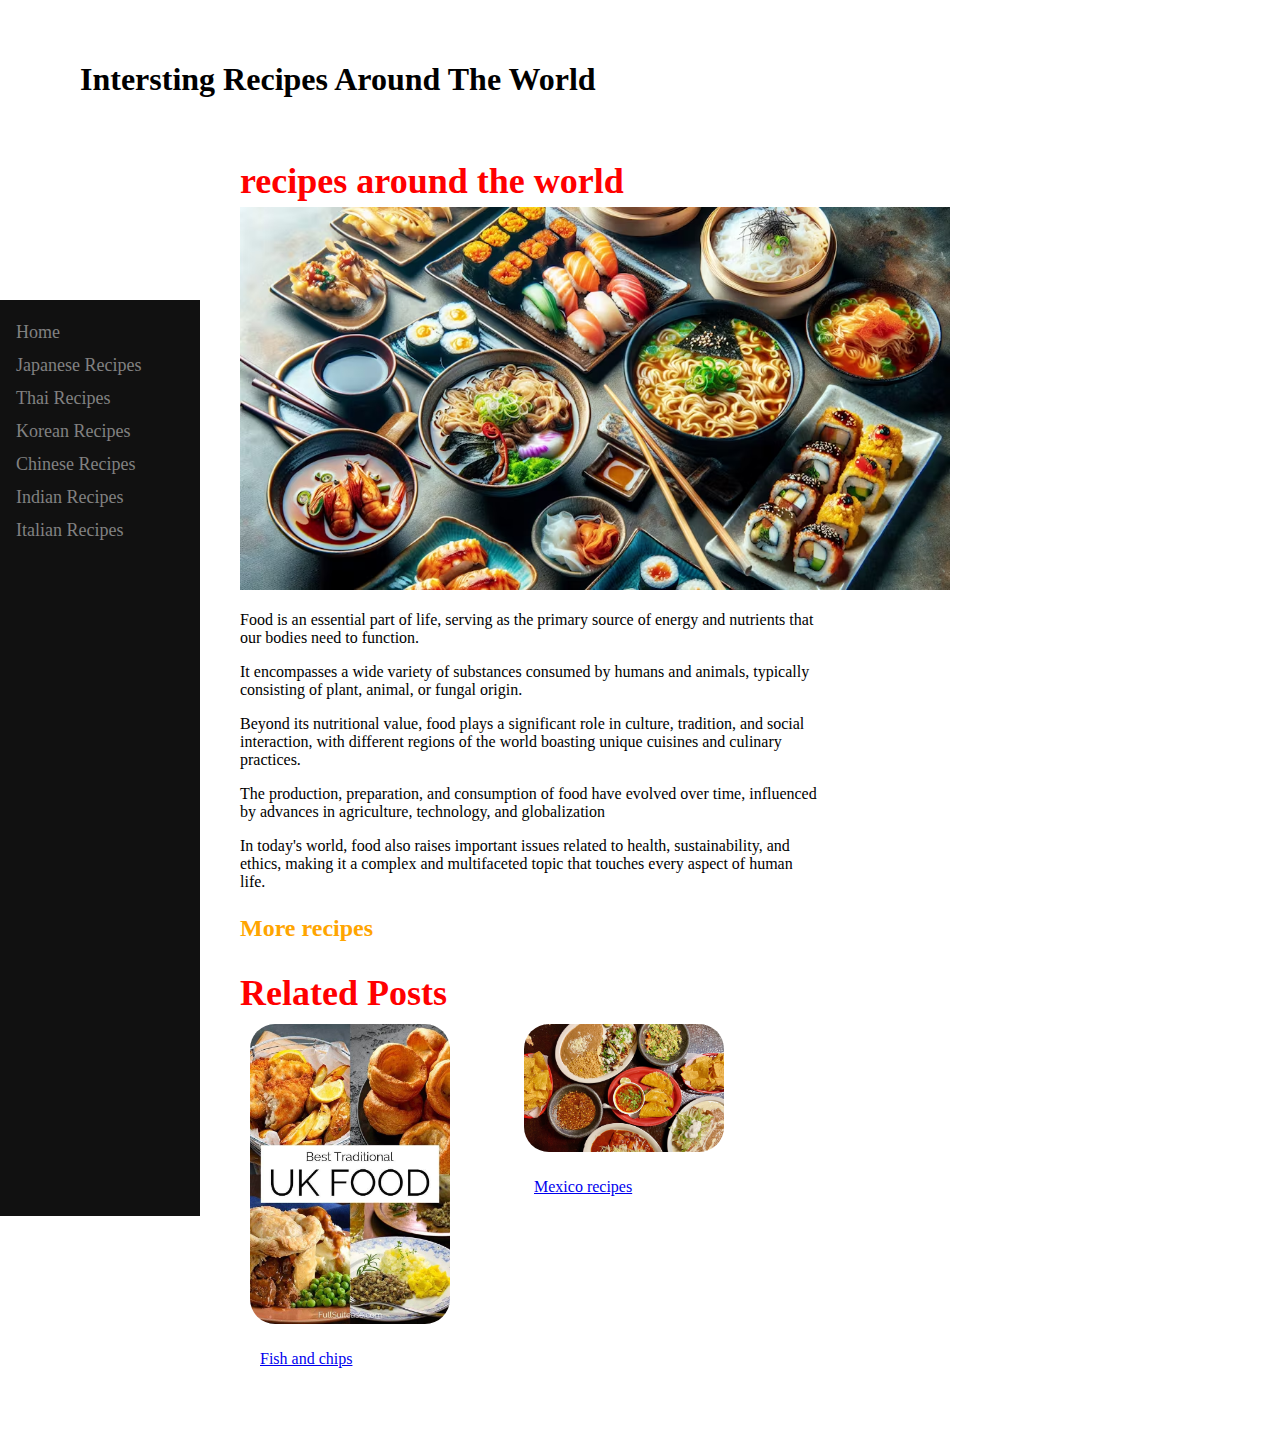
==== index.html @ 9381f722 "ass" ====
<html>   

  <head> 

    <title>Intersting Recipes Around The World</title> 

    <link href="main.css" rel="stylesheet" type="text/css"> 

  </head> 

  <body> 

     

    <div class="header">  

      <h1 class="blog-title">Intersting Recipes Around The World</h1> 


    </div> 

     


    <div class="navigation"> 
      <a href="index.html" class="nav-link">Home </a> 
      <a href="japan.html" class="nav-link">Japanese Recipes </a> 

      <a href="thai.html" class="nav-link">Thai Recipes</a> 

      <a href="korean.html" class="nav-link">Korean Recipes</a> 

      <a href="#" class="nav-link">Chinese Recipes</a> 

      <a href="puns-page.html" class="nav-link">Indian Recipes</a> 

      <a href="#" class="nav-link">Italian Recipes</a> 

    </div> 
 

    <div class="main-content"> 

      <div class="section blog-post"> 

        <h2 class="heading-blog">recipes around the world</h2> 

        <img class="featured" src="Asian-Food.avif" alt="Recipes"> 

        <div class="blog-content"> 

 

          <p>Food is an essential part of life, serving as the primary source of energy and nutrients that our bodies need to function.</p> 

 

          <p>It encompasses a wide variety of substances consumed by humans and animals, typically consisting of plant, animal, or fungal origin.</p> 

 


 



              <p> Beyond its nutritional value, food plays a significant role in culture, tradition, and social interaction, with different regions of the world boasting unique cuisines and culinary practices.</p> 

        

               <p>The production, preparation, and consumption of food have evolved over time, influenced by advances in agriculture, technology, and globalization</p> 

              <p> In today's world, food also raises important issues related to health, sustainability, and ethics, making it a complex and multifaceted topic that touches every aspect of human life.</p> 

            

 

          <p class="sig">More recipes</p> 

 

        </div> 

      </div> 

    </div> 

 

     

    <div class="section related"> 

      <h2 class="heading-related">Related Posts</h2> 

      <div class="related-post post-first"> 

        <img class="thumbnail" src="123.jpg" alt="123"> 

        <p class="related-post"> 

          <a class="related-link" href="#">Fish and chips</a> 

        </p> 

      </div> 

      <div class="related-post post-second"> 

        <img class="thumbnail" src="how-to-cook-mexican-food-1694756406.jpeg" alt="Mexico"> 

        <p class="related-post"> 

          <a class="related-link" href="#">Mexico recipes</a> 

        </p> 

      </div> 

    </div> 

     

       

  </body> 

</html>
---- main.css ----
body { 

  width: 800px; 

  padding: 30px; 

  font-family: 'Courier Prime'; 

  color: black; 

  background-color: white; 

  margin: 0; 

} 
9
h1 { 

  font-family: 'Intersting Recipes Around The World';  

  font-size: 68px; 

  color: green; 

  text-align: center; 

}
h4 { 

  font-family: 'Japanese';  

  font-size: 68px; 

  color: black; 

  text-align:  right; 

}

h2 { 

  font-size: 36px;  

  color: red; 

  margin: 0; 

} 

.header { 

   width: 100%; 

  padding: 10px 50px; 

} 

.slogan { 

  font-family: 'Oooh Baby';  

  text-align: right; 

  color: #1083c4; 

  font-size: 48px; 

} 

.navigation { 

  height: 100%; 

  width: 200px; 

  position: fixed; 

  z-index: 1; 

  top: 0; 

  left: 0; 

  background-color: #111; 

  overflow-x: hidden; 

  padding-top: 16px; 

  margin-top: 300px;  

} 

.navigation a { 

  padding: 6px 8px 6px 16px; 

  text-decoration: none; 

  font-size: 18px; 

  color: #818181; 

  display: block;   

} 

.navigation a:hover { 

  color: #f1f1f1; 

} 

.main-content, .related { 

  margin-top: 30px; 

  margin-left: 200px; /* Same as the width of the sidenav */ 

  padding: 0px 10px; 

} 

.featured { 

  width: 710px;  

  margin: 5px auto; 

} 

 

.related-post { 

  width: 250px; 

  display: inline-block; 

  vertical-align: top; 

  padding: 10px; 

} 

.related-post img { 

  width: 80%; 

  border-radius: 25px; 

} 

.sig { 

  color: orange; 

  font-size: 24px; 

  font-weight: bold; 

}
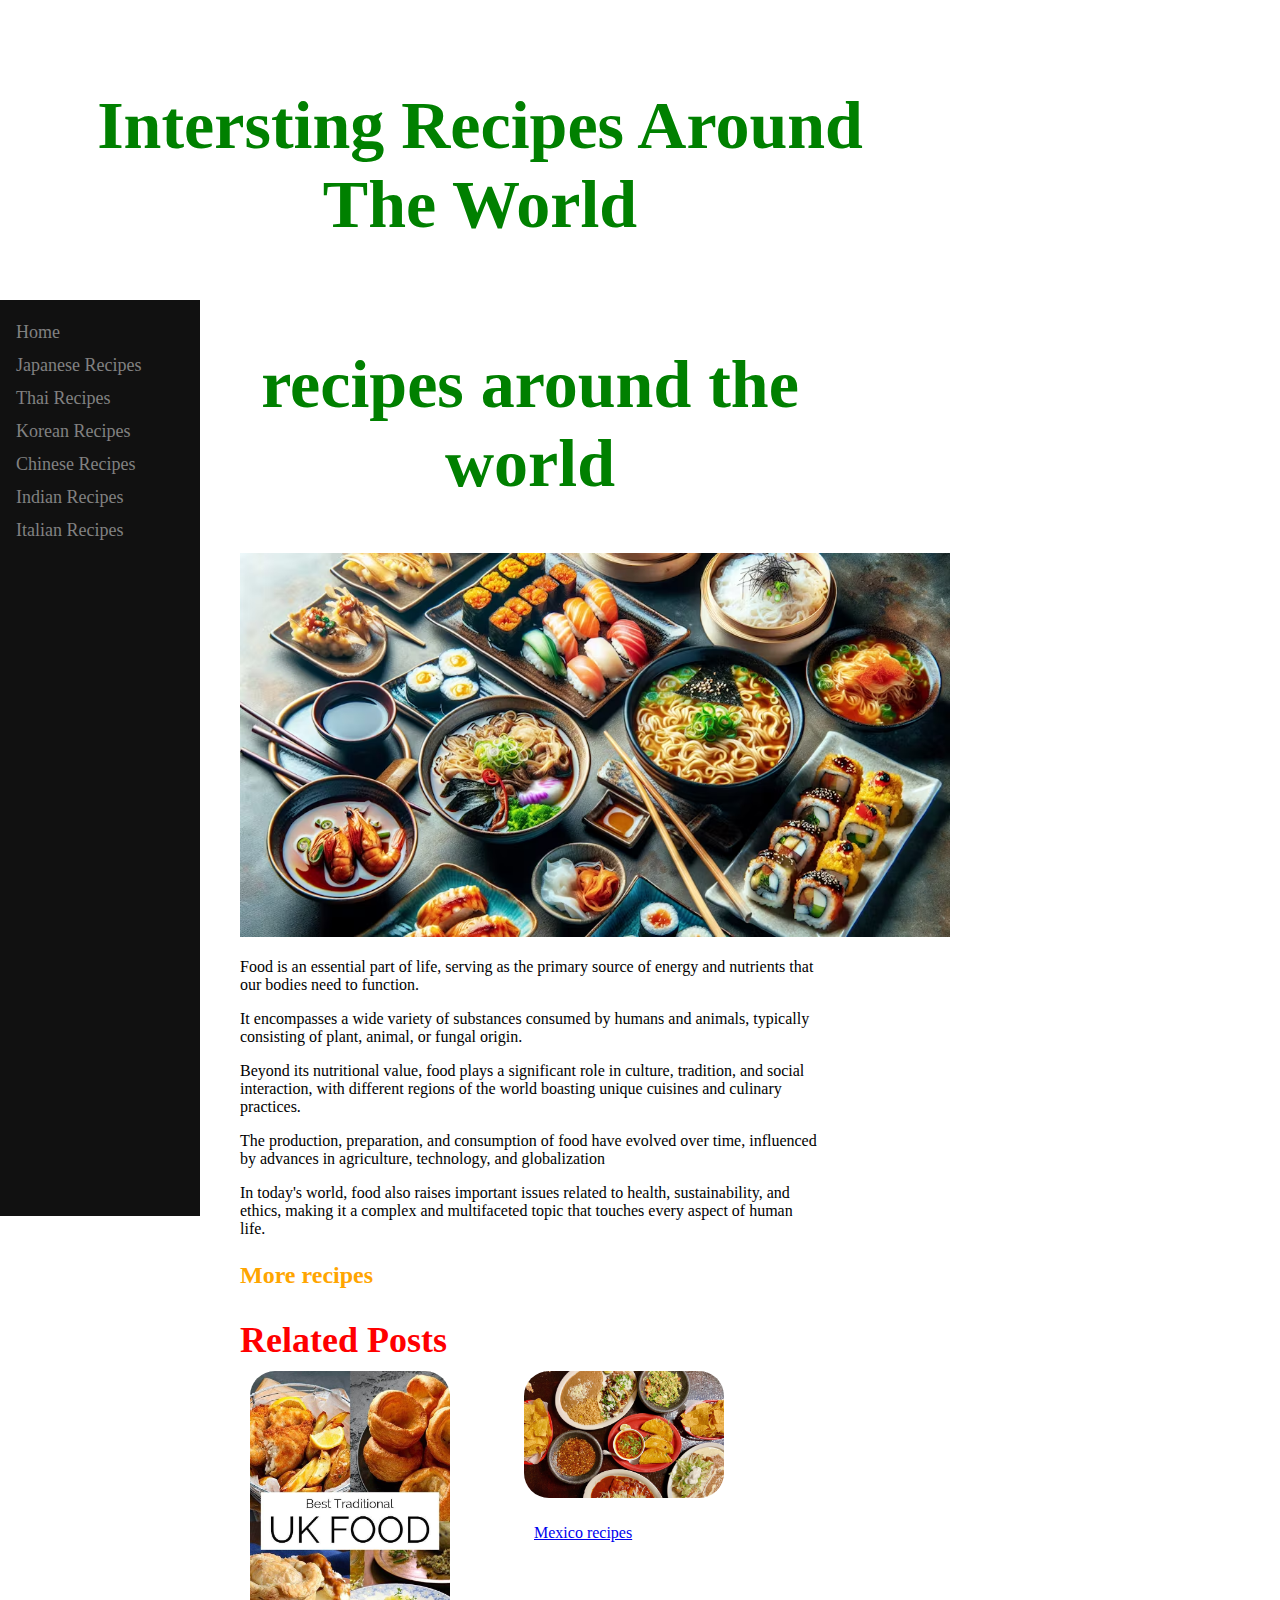
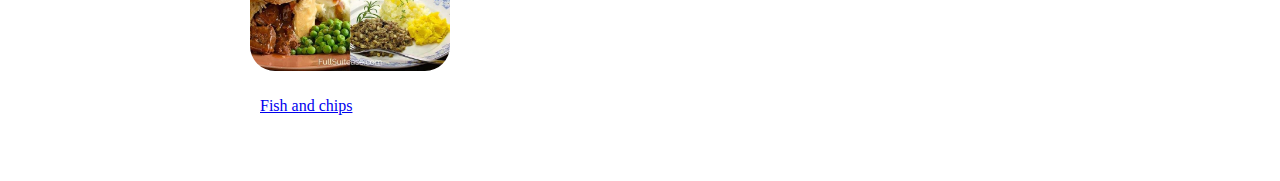
==== commit c875d755: "all" ====
--- a/index.html
+++ b/index.html
@@ -34,11 +34,11 @@
 
       <a href="korean.html" class="nav-link">Korean Recipes</a> 
 
-      <a href="#" class="nav-link">Chinese Recipes</a> 
+      <a href="chinese.html" class="nav-link">Chinese Recipes</a> 
 
       <a href="puns-page.html" class="nav-link">Indian Recipes</a> 
 
-      <a href="#" class="nav-link">Italian Recipes</a> 
+      <a href="Italain.html" class="nav-link">Italian Recipes</a> 
 
     </div> 
  
@@ -47,7 +47,7 @@
 
       <div class="section blog-post"> 
 
-        <h2 class="heading-blog">recipes around the world</h2> 
+        <h1 class="heading-blog">recipes around the world</h1> 
 
         <img class="featured" src="Asian-Food.avif" alt="Recipes"> 
 
--- a/main.css
+++ b/main.css
@@ -13,7 +13,7 @@
   margin: 0; 
 
 } 
-9
+
 h1 { 
 
   font-family: 'Intersting Recipes Around The World';  
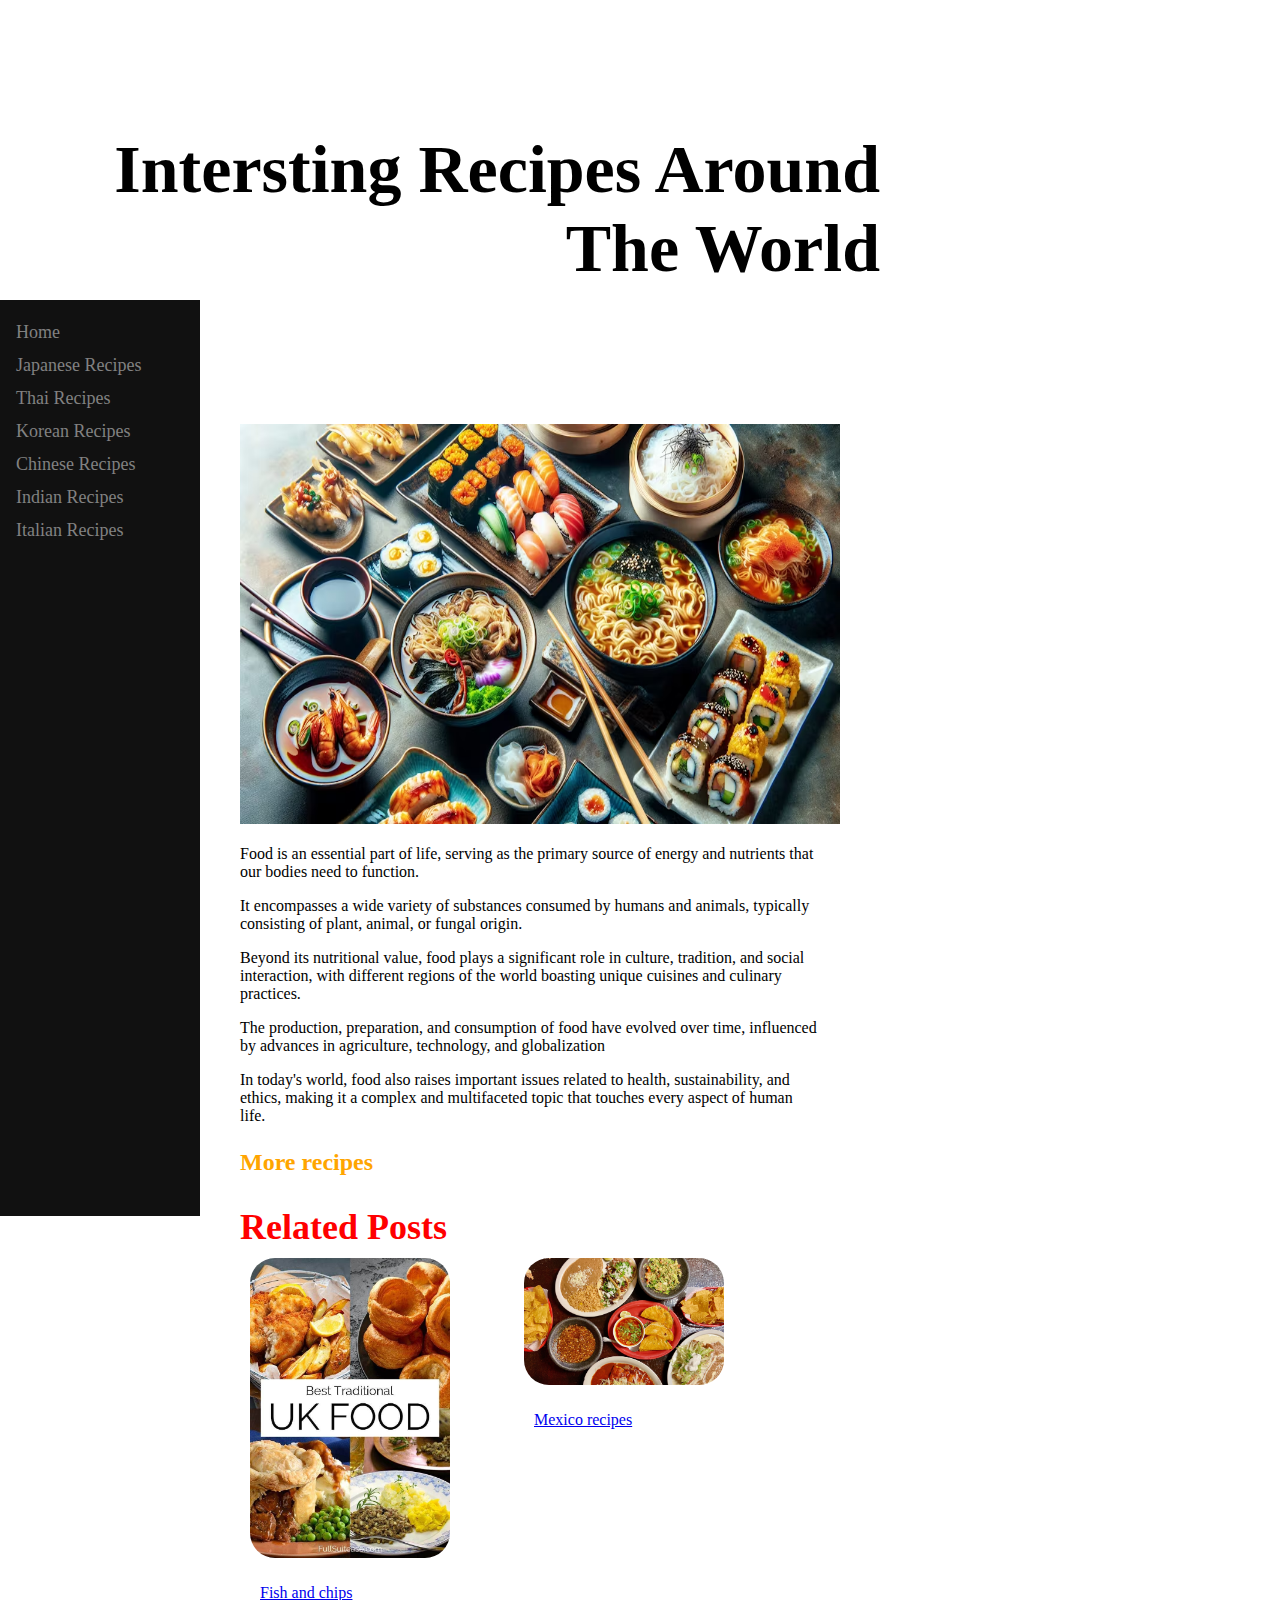
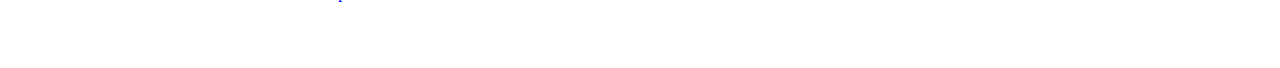
==== commit 6546e7e1: "add all" ====
--- a/index.html
+++ b/index.html
@@ -18,7 +18,7 @@
 
     <div class="header">  
 
-      <h1 class="blog-title">Intersting Recipes Around The World</h1> 
+      <h4 class="blog-title">Intersting Recipes Around The World</h4> 
 
 
     </div> 
@@ -38,7 +38,7 @@
 
       <a href="puns-page.html" class="nav-link">Indian Recipes</a> 
 
-      <a href="Italain.html" class="nav-link">Italian Recipes</a> 
+      <a href="Italian.html" class="nav-link">Italian Recipes</a> 
 
     </div> 
  
@@ -47,7 +47,6 @@
 
       <div class="section blog-post"> 
 
-        <h1 class="heading-blog">recipes around the world</h1> 
 
         <img class="featured" src="Asian-Food.avif" alt="Recipes"> 
 
--- a/main.css
+++ b/main.css
@@ -33,7 +33,7 @@
 
   color: black; 
 
-  text-align:  right; 
+  text-align:  Right; 
 
 }
 
@@ -123,10 +123,10 @@
 
 .featured { 
 
-  width: 710px;  
-
+  width: 600px;  
+height: 400px;
   margin: 5px auto; 
-
+text-align: right;
 } 
 
  
@@ -160,3 +160,6 @@
   font-weight: bold; 
 
 } 
+p {
+  text-align: left center;
+}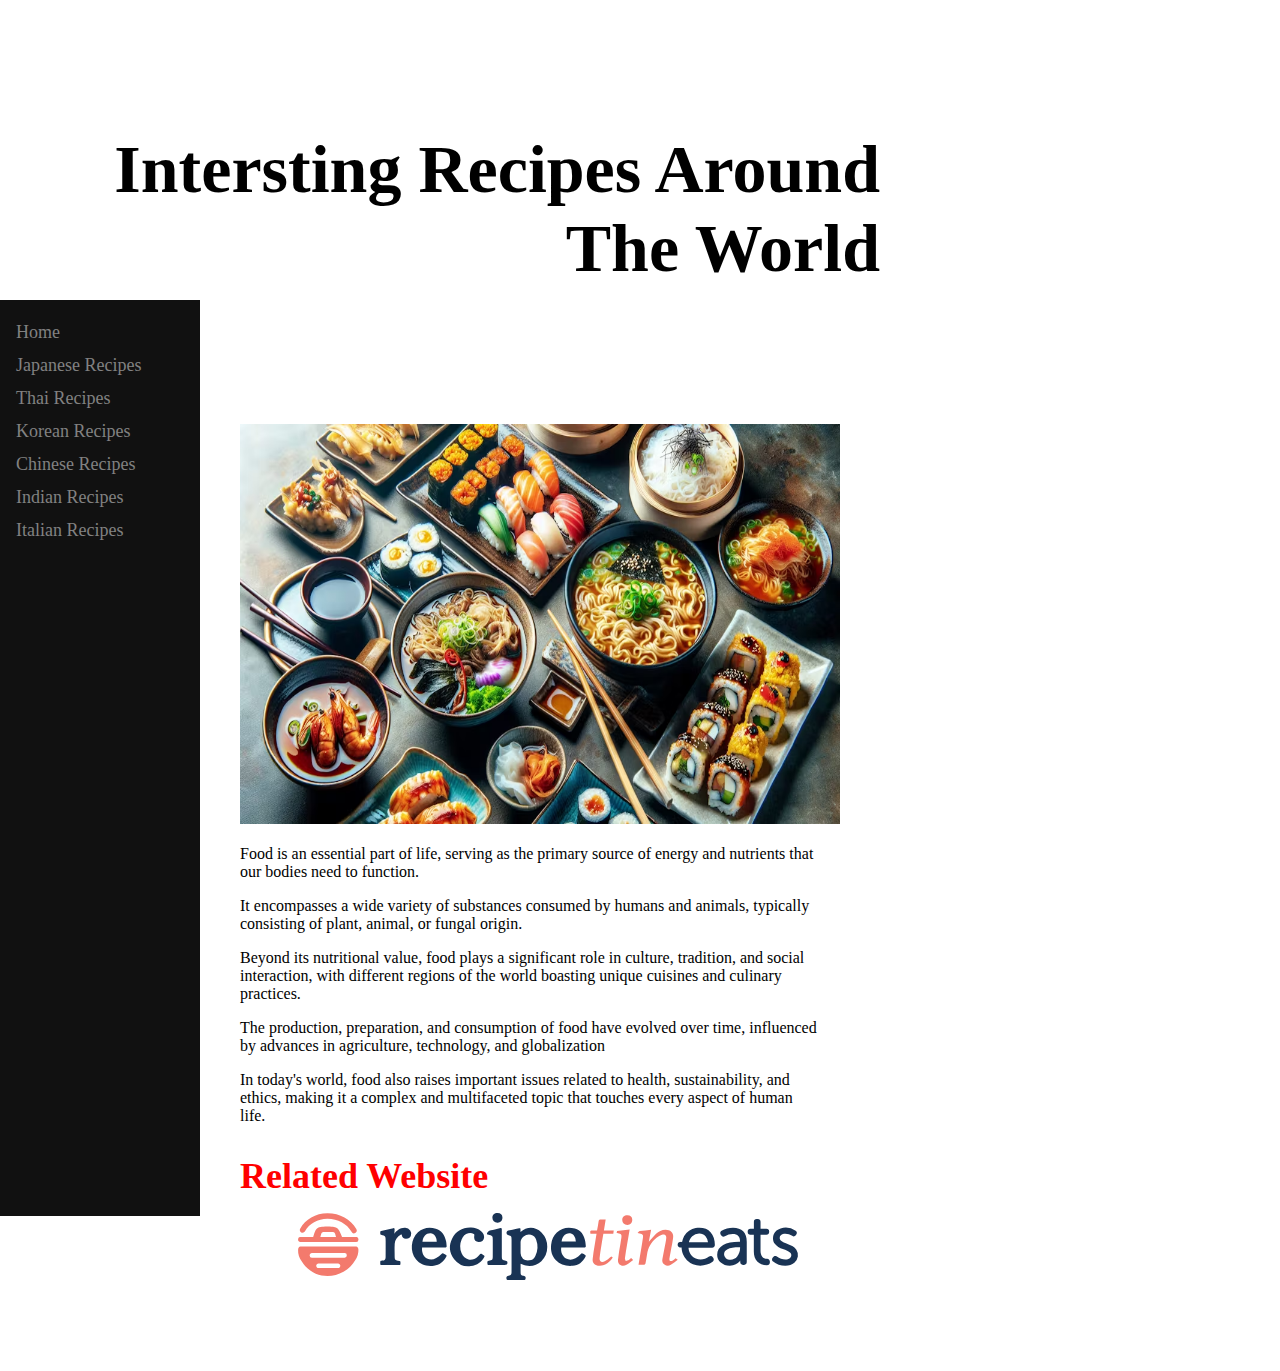
==== commit 20f74f08: "add all" ====
--- a/index.html
+++ b/index.html
@@ -75,11 +75,7 @@
 
               <p> In today's world, food also raises important issues related to health, sustainability, and ethics, making it a complex and multifaceted topic that touches every aspect of human life.</p> 
 
-            
-
- 
-
-          <p class="sig">More recipes</p> 
+          
 
  
 
@@ -95,34 +91,17 @@
 
     <div class="section related"> 
 
-      <h2 class="heading-related">Related Posts</h2> 
+      <h2 class="heading-related">Related Website</h2> 
 
-      <div class="related-post post-first"> 
-
-        <img class="thumbnail" src="123.jpg" alt="123"> 
-
+      <div class="related-website"> 
+        <a href="https://www.recipetineats.com/" alt="Reciple Tin eats">
+          <img class="thumbnail" src="Screenshot 2024-09-17 125604.png" alt="https://www.recipetineats.com/"> 
+        </a>
         <p class="related-post"> 
-
-          <a class="related-link" href="#">Fish and chips</a> 
 
         </p> 
 
       </div> 
-
-      <div class="related-post post-second"> 
-
-        <img class="thumbnail" src="how-to-cook-mexican-food-1694756406.jpeg" alt="Mexico"> 
-
-        <p class="related-post"> 
-
-          <a class="related-link" href="#">Mexico recipes</a> 
-
-        </p> 
-
-      </div> 
-
-    </div> 
-
      
 
        
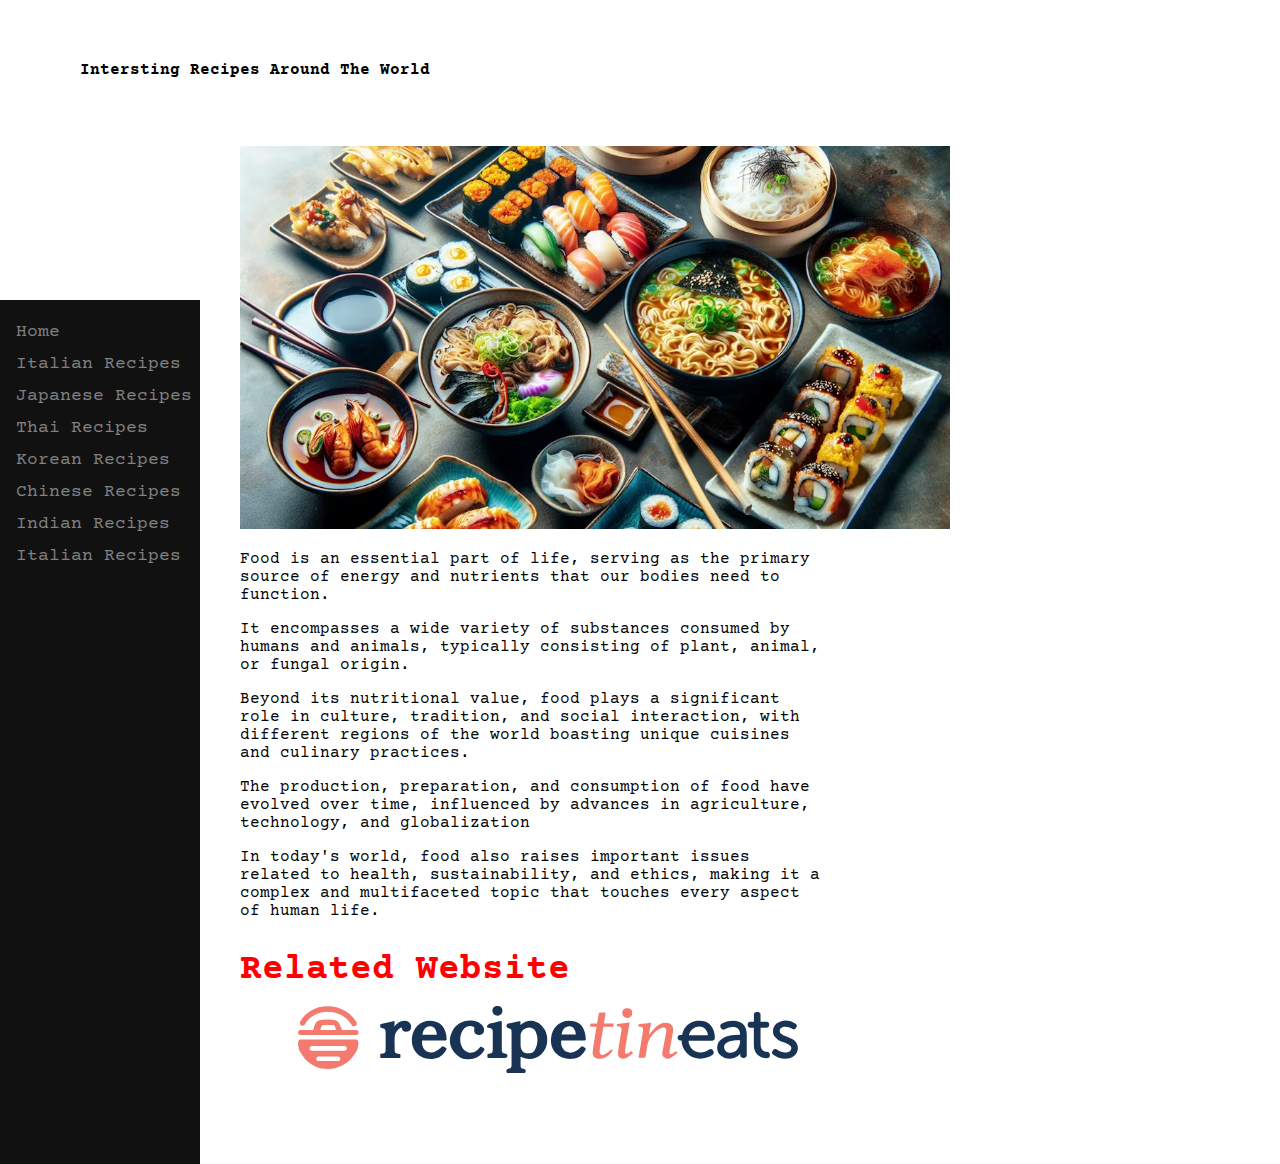
==== commit 8f79a2c7: "Addd" ====
--- a/index.html
+++ b/index.html
@@ -28,6 +28,7 @@
 
     <div class="navigation"> 
       <a href="index.html" class="nav-link">Home </a> 
+      <a href="about us.html" class="nav-link">Italian Recipes</a>
       <a href="japan.html" class="nav-link">Japanese Recipes </a> 
 
       <a href="thai.html" class="nav-link">Thai Recipes</a> 
--- a/main.css
+++ b/main.css
@@ -1,3 +1,11 @@
+@import url('https://fonts.googleapis.com/css?family=Courier+Prime'); 
+
+@import url('https://fonts.googleapis.com/css?family=Luckiest+Guy'); 
+
+@import url('https://fonts.googleapis.com/css?family=Oooh+Baby'); 
+
+ 
+
 body { 
 
   width: 800px; 
@@ -16,7 +24,7 @@
 
 h1 { 
 
-  font-family: 'Intersting Recipes Around The World';  
+  font-family: 'Luckiest Guy';  
 
   font-size: 68px; 
 
@@ -24,18 +32,7 @@
 
   text-align: center; 
 
-}
-h4 { 
-
-  font-family: 'Japanese';  
-
-  font-size: 68px; 
-
-  color: black; 
-
-  text-align:  Right; 
-
-}
+} 
 
 h2 { 
 
@@ -50,7 +47,14 @@
 .header { 
 
    width: 100%; 
+ 
 
+
+
+
+
+
+   
   padding: 10px 50px; 
 
 } 
@@ -123,10 +127,10 @@
 
 .featured { 
 
-  width: 600px;  
-height: 400px;
+  width: 710px;  
+
   margin: 5px auto; 
-text-align: right;
+
 } 
 
  
@@ -150,6 +154,7 @@
   border-radius: 25px; 
 
 } 
+ 
 
 .sig { 
 
@@ -159,7 +164,7 @@
 
   font-weight: bold; 
 
-} 
+}
 p {
   text-align: left center;
-}+} 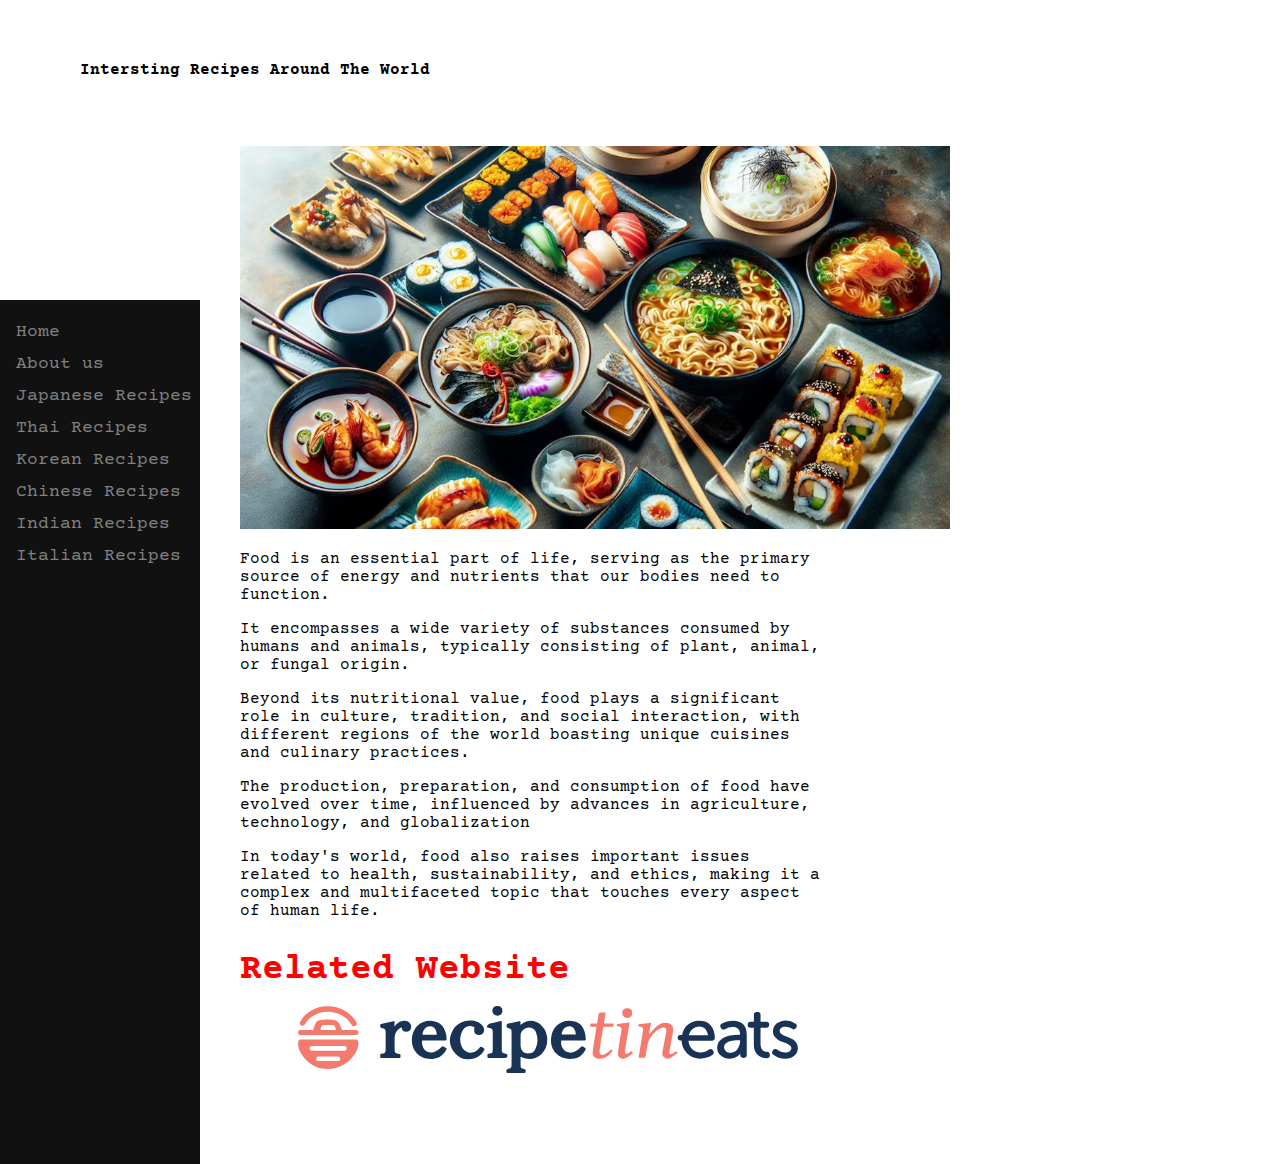
==== commit 1bc504af: "add all" ====
--- a/index.html
+++ b/index.html
@@ -28,7 +28,7 @@
 
     <div class="navigation"> 
       <a href="index.html" class="nav-link">Home </a> 
-      <a href="about us.html" class="nav-link">Italian Recipes</a>
+      <a href="about us.html" class="nav-link">About us</a>
       <a href="japan.html" class="nav-link">Japanese Recipes </a> 
 
       <a href="thai.html" class="nav-link">Thai Recipes</a> 
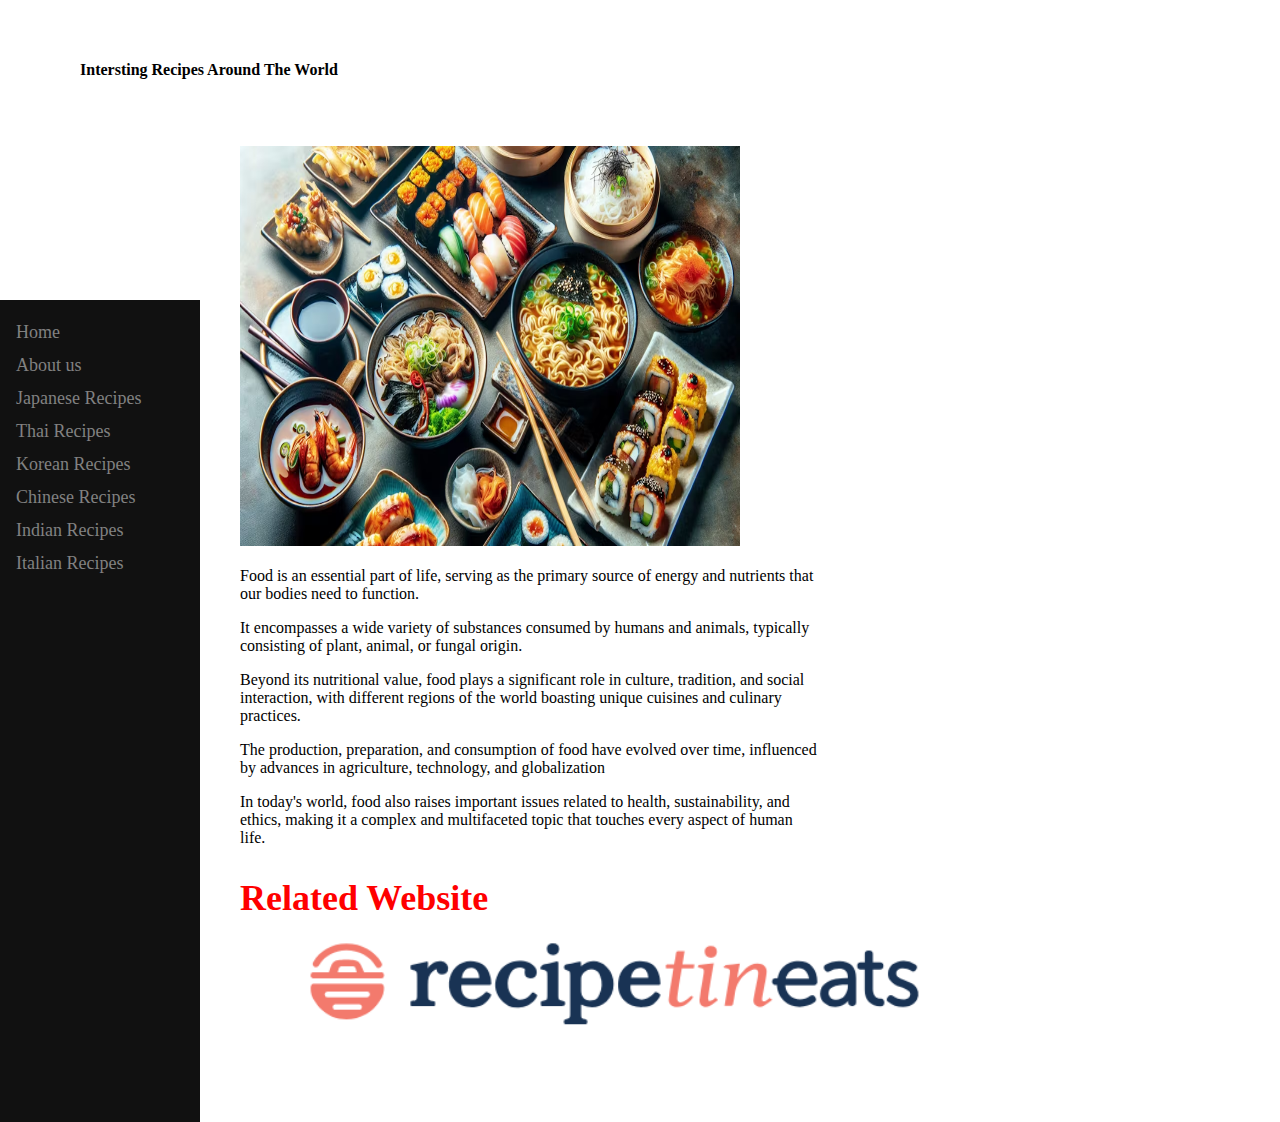
==== commit 3a031551: "add all" ====
--- a/index.html
+++ b/index.html
@@ -107,7 +107,7 @@
 
        
 
-  </body> 
+  </body>    
 
 </html> 
 
--- a/main.css
+++ b/main.css
@@ -1,10 +1,3 @@
-@import url('https://fonts.googleapis.com/css?family=Courier+Prime'); 
-
-@import url('https://fonts.googleapis.com/css?family=Luckiest+Guy'); 
-
-@import url('https://fonts.googleapis.com/css?family=Oooh+Baby'); 
-
- 
 
 body { 
 
@@ -127,12 +120,15 @@
 
 .featured { 
 
-  width: 710px;  
+  width: 500px;  
 
   margin: 5px auto; 
-
+ height: 400px;
 } 
-
+.thumbnail {
+  width: 710px;
+margin: 5px auto
+}
  
 
 .related-post { 
